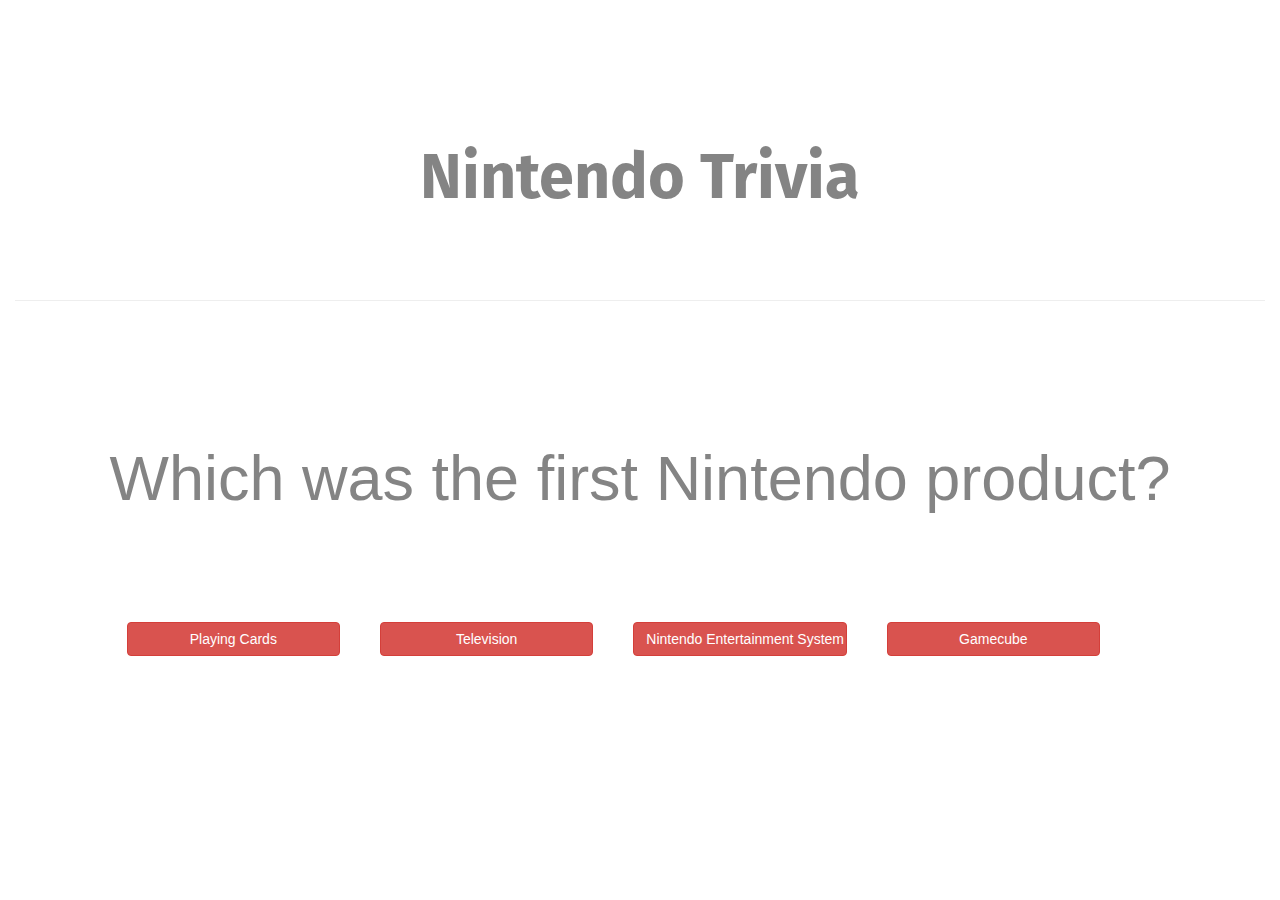
==== index.html @ 6477d1a8 "html done, js mostly finished" ====
<!DOCTYPE html>
<html lang="en-us">

<head>
  <meta charset="UTF-8">
  <title>Trivia Time</title>

  <!-- Reset CSS Stylesheet -->
  <link rel="stylesheet" type="text/css" href="./assets/css/reset.css">

  <!-- Bootstrap Stylesheet -->
  <link rel="stylesheet" href="https://maxcdn.bootstrapcdn.com/bootstrap/3.3.7/css/bootstrap.min.css" integrity="sha384-BVYiiSIFeK1dGmJRAkycuHAHRg32OmUcww7on3RYdg4Va+PmSTsz/K68vbdEjh4u" crossorigin="anonymous">

  <!-- CSS Stylesheet -->
  <link rel="stylesheet" type="text/css" href="./assets/css/style.css">

  <!-- Google Fonts -->
  <link href="https://fonts.googleapis.com/css?family=Share:700" rel="stylesheet">
  <link href="https://fonts.googleapis.com/css?family=Fira+Sans:400,900" rel="stylesheet">

  <!-- jQuery -->
  <script src="https://cdnjs.cloudflare.com/ajax/libs/jquery/3.2.1/jquery.min.js"></script>

</head>

<body>

  <Div class="container-fluid">

    <!-- Headline Text -->
    <div class="jumbotron">
      <div class="container text-center">
        <h1 class="header"> Nintendo Trivia </h1>
      </div>
    </div>
    <div id="correct"></div>
    <!-- Timer Box -->
    <div>

      <hr>
      <div id="timer"></div>
    </div>

    <div class="jumbotron" align="center" id="question">
    </div>
      <div class="row">
        <div class="col-md-1"></div>
        <div class="col-md-2 btn btn-danger" id="button1"></div>
        <div class="col-md-2 btn btn-danger" id="button2"></div>
        <div class="col-md-2 btn btn-danger" id="button3"></div>
        <div class="col-md-2 btn btn-danger" id="button4"></div>

      </div>
    </div>
  </div>
    <!-- Question Box HTML -->
    <!-- <div class="row qBox" align="center">
      <h1 class="qTitle"> Question 1 </h1>
      <hr>
      <p> Which was the first Nintendo product? (playing cards)
      </p>
      <div>
        <form>
        <input type="radio" id="q1ch1" name="q1" value="Nintendo Entertainment System">
          <label for="q1ch1">Nintendo Entertainment System </label>

        <input type="radio" id="q1ch2" name="q1" value="playing Cards">
          <label for="q1ch2">Playing Cards </label>

        <input type="radio" id="q1ch3" name="q1" value="Television">
          <label for="q1ch3">Television </label>

        <input type="radio" id="q1ch4" name="q1" value="GameCube">
          <label for="q1ch4">Gamecube</label>
        </form>
      </div>

    </div>

    <div class="row qBox" align="center">
      <h1 class="qTitle"> Question 2 </h1>
      <hr>
      <p> The Nintendo Entertainment System was released in the US in what year? (1985)
      </p>
      <div>
        <input type="radio" id="q2ch1" name="q2" value="1976">
          <label for="q2ch1">1976 </label>

        <input type="radio" id="q2ch2" name="q2" value="1987">
          <label for="q2ch2">1987 </label>

        <input type="radio" id="q2ch3" name="q2" value="1984">
          <label for="q2ch3">1984 </label>

        <input type="radio" id="q2ch4" name="q2" value="1985">
          <label for="q2ch4">1985</label>
      </div>
    </div>

    <div class="row qBox" align="center">
      <h1 class="qTitle"> Question 3 </h1>
      <hr>
      <p> which of these is the oldest Nintendo console? (gamecube)
      </p>
      <div>
        <input type="radio" id="q3ch1" name="q3" value="Gamecube">
          <label for="q3ch1">Gamecube </label>

        <input type="radio" id="q3ch2" name="q3" value="3DS">
          <label for="q3ch2">3DS</label>

        <input type="radio" id="q3ch3" name="q3" value="wii">
          <label for="q3ch3">Wii</label>

        <input type="radio" id="q3ch4" name="q3" value="Switch">
          <label for="q3ch4">Switch</label>
      </div>
    </div>

    <div class="row qBox" align="center">
      <h1 class="qTitle"> Question 4 </h1>
      <hr>
      <p> Which of these is not a Nintendo Console? (dreamcast)
      </p>
      <div>
        <input type="radio" id="q4ch1" name="q4" value="SNES">
          <label for="q4ch1">Super Nintendo Entertainment System</label>

        <input type="radio" id="q4ch2" name="q4" value="Gameboy">
          <label for="q4ch2"> Gameboy </label>

        <input type="radio" id="q4ch3" name="q4" value="Famicom Disk System">
          <label for="q4ch3">Famicom Disk Systemt</label>

        <input type="radio" id="q4ch4" name="q4" value="dreamcast">
          <label for="q4ch4">Dreamcast</label>
      </div>
    </div>

    <div class="row qBox" align="center">
      <h1 class="qTitle"> Question 5 </h1>
      <hr>
      <p> The Legend of Zelda was first released on which console (famicom disk system)
      </p>
      <div>
        <input type="radio" id="q5ch1" name="q5" value="NES">
          <label for="q5ch1">Nintendo Entertainment System</label>

        <input type="radio" id="q5ch2" name="q5" value="GameCube">
          <label for="q5ch2"> Gameube </label>

        <input type="radio" id="q5ch3" name="q5" value="famicom">
          <label for="q5ch3"> Famicom Disk System </label>

        <input type="radio" id="q5ch4" name="q5" value="SNES">
          <label for="q5ch4">Super Nintendo</label>
      </div>
    </div>

    <div class="row qBox" align="center">
      <h1 class="qTitle"> Question 6 </h1>
      <hr>
      <p> How many Super Mario World Games are there? (21)
      </p>
      <div>
        <input type="radio" id="q6ch1" name="q6" value="12">
          <label for="q6ch1"> 12 </label>

        <input type="radio" id="q6ch2" name="q6" value="19">
          <label for="q6ch2">19 </label>

        <input type="radio" id="q6ch3" name="q6" value="26">
          <label for="q6ch3">26 </label>

        <input type="radio" id="q6ch4" name="q6" value="21">
          <label for="q6ch4">21</label>
      </div>
    </div>

    <div class="row qBox" align="center">
      <h1 class="qTitle"> Question 7 </h1>
      <hr>
      <p> Super Smash Bros features characters from how many different Nintendo Games? (9)
        <div>
          <input type="radio" id="q7ch1" name="q7" value="6">
            <label for="q7ch1">6 </label>

          <input type="radio" id="q7ch2" name="q7" value="12">
            <label for="q7ch2">12 </label>

          <input type="radio" id="q7ch3" name="q7" value="9">
            <label for="q7ch3">9</label>

          <input type="radio" id="q7ch4" name="q7" value="16">
            <label for="q7ch4">16</label>
        </div>
      </p>
    </div>

    <div class="row qBox" align="center">
      <h1 class="qTitle"> Question 8 </h1>
      <hr>
      <p> Mario's brother's name is ________. (Luigi)
      </p>
      <div>
        <input type="radio" id="q8ch1" name="q8" value="Luigi">
          <label for="q8ch1">Luigi </label>

        <input type="radio" id="q8ch2" name="q8" value="wario">
          <label for="q2ch2">Wario </label>

        <input type="radio" id="q8ch3" name="q8" value="link">
          <label for="q8ch3">Link </label>

        <input type="radio" id="q8ch4" name="q8" value="yoshi">
          <label for="q8ch4">Yoshi</label>
      </div>
    </div>

    <div class="row qBox" align="center">
      <h1 class="qTitle"> Question 9 </h1>
      <hr>
      <p> The first savable video game was a Nintendo game, which one was it? (Legend of Zelda)
      </p>
      <div>
        <input type="radio" id="q9ch1" name="q9" value="Legend of Zelda">
          <label for="q9ch1">Legend of Zelda </label>

        <input type="radio" id="q9ch2" name="q9" value="Link to the Past">
          <label for="q9ch2">Legend of Zelda: Link to the Past </label>

        <input type="radio" id="q9ch3" name="q9" value="Super Mario Bros">
          <label for="q9ch3">Super Mario Bros </label>

        <input type="radio" id="q9ch4" name="q9" value="Duck Hunt">
          <label for="q9ch4">Duck Hunt</label>
      </div>
    </div>

    <div class="row qBox" align="center">
      <h1 class="qTitle"> Question 10 </h1>
      <hr>
      <p> What Year was the Nintendo Corporation founded? (1889)
      </p>
      <div>
        <input type="radio" id="q10ch1" name="q10" value="1976">
          <label for="q10ch1">1976 </label>

        <input type="radio" id="q10ch2" name="q10" value="1987">
          <label for="q10ch2">1987 </label>

        <input type="radio" id="q10ch3" name="q10" value="1889">
          <label for="q10ch3">1889</label>

        <input type="radio" id="q10ch4" name="q10" value="1957">
          <label for="q10ch4">157</label>
      </div>
    </div> -->
  </div>




  <script type="text/javascript" src="./assets/javascript/game.js"></script>

</body>

</html>
---- assets/css/style.css ----
body{

  /* Background Image Formatting */

  background-image: url("/Users/jessica/apps/trivia-game/assets/images/background.jpg");
  height:500px;
  background-attachment: fixed;
  background-position: center;
  background-repeat: no-repeat;
  background-size: cover;
}

/* header image formatting */
.jumbotron{
  margin-top: 75px;
  background: white;
  opacity: .6;
  width: 100%;
  height: 50%;
}

.header{
  font-family: 'Fira Sans', sans-serif;
  font-weight: 700;
  font-size: 150%;
}

/* Question Box Formatting */
.btn{
  margin:20px;
}
}

p{
  color: lightgray;
  font-family: 'Fira Sans', sans-serif;
  font-size: 20px;
}
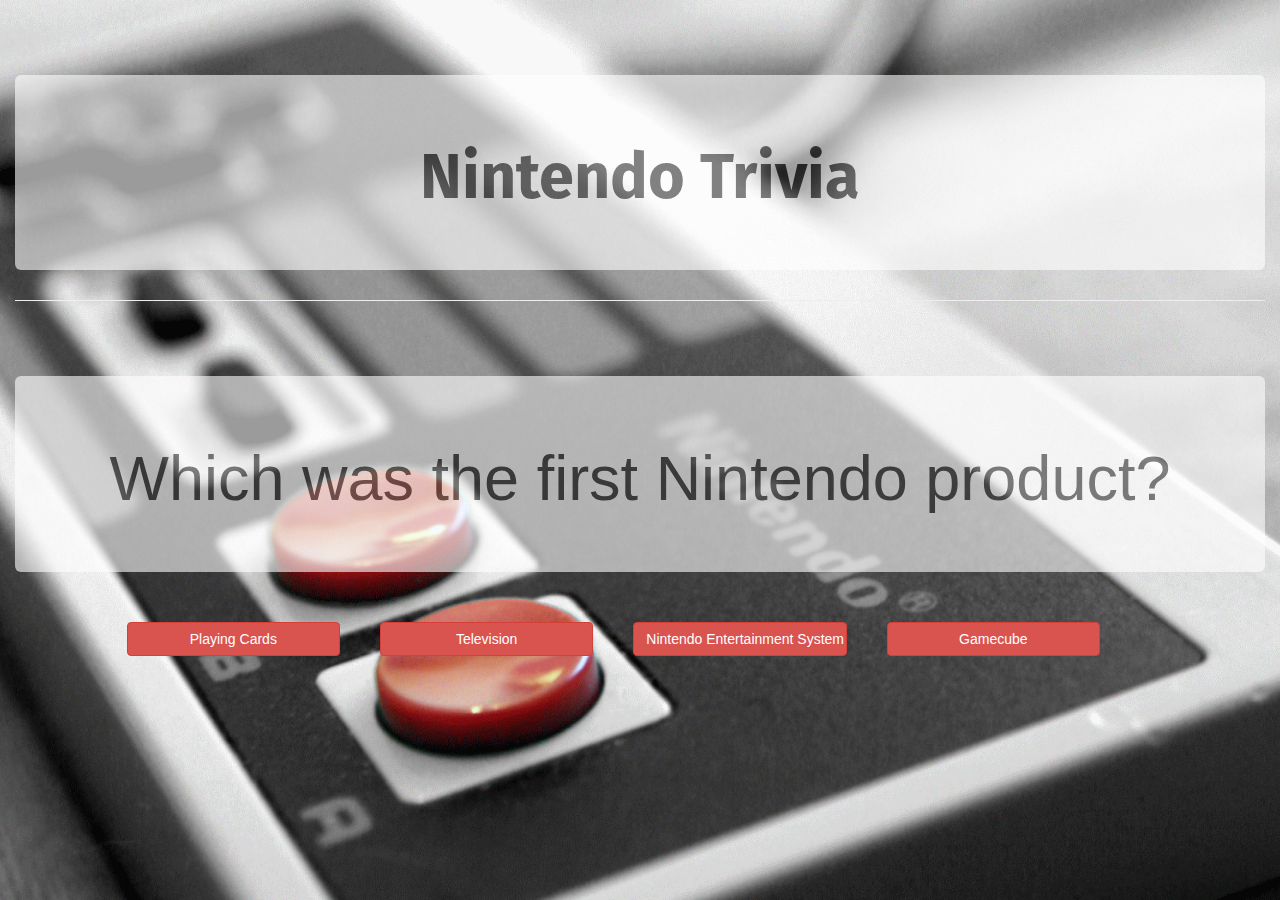
==== commit 585e2e37: "formatting update" ====
--- a/index.html
+++ b/index.html
@@ -43,219 +43,16 @@
 
     <div class="jumbotron" align="center" id="question">
     </div>
-      <div class="row">
-        <div class="col-md-1"></div>
-        <div class="col-md-2 btn btn-danger" id="button1"></div>
-        <div class="col-md-2 btn btn-danger" id="button2"></div>
-        <div class="col-md-2 btn btn-danger" id="button3"></div>
-        <div class="col-md-2 btn btn-danger" id="button4"></div>
+    <div class="row">
+      <div class="col-md-1"></div>
+      <div class="col-md-2 btn btn-danger" id="button1"></div>
+      <div class="col-md-2 btn btn-danger" id="button2"></div>
+      <div class="col-md-2 btn btn-danger" id="button3"></div>
+      <div class="col-md-2 btn btn-danger" id="button4"></div>
 
-      </div>
     </div>
   </div>
-    <!-- Question Box HTML -->
-    <!-- <div class="row qBox" align="center">
-      <h1 class="qTitle"> Question 1 </h1>
-      <hr>
-      <p> Which was the first Nintendo product? (playing cards)
-      </p>
-      <div>
-        <form>
-        <input type="radio" id="q1ch1" name="q1" value="Nintendo Entertainment System">
-          <label for="q1ch1">Nintendo Entertainment System </label>
-
-        <input type="radio" id="q1ch2" name="q1" value="playing Cards">
-          <label for="q1ch2">Playing Cards </label>
-
-        <input type="radio" id="q1ch3" name="q1" value="Television">
-          <label for="q1ch3">Television </label>
-
-        <input type="radio" id="q1ch4" name="q1" value="GameCube">
-          <label for="q1ch4">Gamecube</label>
-        </form>
-      </div>
-
-    </div>
-
-    <div class="row qBox" align="center">
-      <h1 class="qTitle"> Question 2 </h1>
-      <hr>
-      <p> The Nintendo Entertainment System was released in the US in what year? (1985)
-      </p>
-      <div>
-        <input type="radio" id="q2ch1" name="q2" value="1976">
-          <label for="q2ch1">1976 </label>
-
-        <input type="radio" id="q2ch2" name="q2" value="1987">
-          <label for="q2ch2">1987 </label>
-
-        <input type="radio" id="q2ch3" name="q2" value="1984">
-          <label for="q2ch3">1984 </label>
-
-        <input type="radio" id="q2ch4" name="q2" value="1985">
-          <label for="q2ch4">1985</label>
-      </div>
-    </div>
-
-    <div class="row qBox" align="center">
-      <h1 class="qTitle"> Question 3 </h1>
-      <hr>
-      <p> which of these is the oldest Nintendo console? (gamecube)
-      </p>
-      <div>
-        <input type="radio" id="q3ch1" name="q3" value="Gamecube">
-          <label for="q3ch1">Gamecube </label>
-
-        <input type="radio" id="q3ch2" name="q3" value="3DS">
-          <label for="q3ch2">3DS</label>
-
-        <input type="radio" id="q3ch3" name="q3" value="wii">
-          <label for="q3ch3">Wii</label>
-
-        <input type="radio" id="q3ch4" name="q3" value="Switch">
-          <label for="q3ch4">Switch</label>
-      </div>
-    </div>
-
-    <div class="row qBox" align="center">
-      <h1 class="qTitle"> Question 4 </h1>
-      <hr>
-      <p> Which of these is not a Nintendo Console? (dreamcast)
-      </p>
-      <div>
-        <input type="radio" id="q4ch1" name="q4" value="SNES">
-          <label for="q4ch1">Super Nintendo Entertainment System</label>
-
-        <input type="radio" id="q4ch2" name="q4" value="Gameboy">
-          <label for="q4ch2"> Gameboy </label>
-
-        <input type="radio" id="q4ch3" name="q4" value="Famicom Disk System">
-          <label for="q4ch3">Famicom Disk Systemt</label>
-
-        <input type="radio" id="q4ch4" name="q4" value="dreamcast">
-          <label for="q4ch4">Dreamcast</label>
-      </div>
-    </div>
-
-    <div class="row qBox" align="center">
-      <h1 class="qTitle"> Question 5 </h1>
-      <hr>
-      <p> The Legend of Zelda was first released on which console (famicom disk system)
-      </p>
-      <div>
-        <input type="radio" id="q5ch1" name="q5" value="NES">
-          <label for="q5ch1">Nintendo Entertainment System</label>
-
-        <input type="radio" id="q5ch2" name="q5" value="GameCube">
-          <label for="q5ch2"> Gameube </label>
-
-        <input type="radio" id="q5ch3" name="q5" value="famicom">
-          <label for="q5ch3"> Famicom Disk System </label>
-
-        <input type="radio" id="q5ch4" name="q5" value="SNES">
-          <label for="q5ch4">Super Nintendo</label>
-      </div>
-    </div>
-
-    <div class="row qBox" align="center">
-      <h1 class="qTitle"> Question 6 </h1>
-      <hr>
-      <p> How many Super Mario World Games are there? (21)
-      </p>
-      <div>
-        <input type="radio" id="q6ch1" name="q6" value="12">
-          <label for="q6ch1"> 12 </label>
-
-        <input type="radio" id="q6ch2" name="q6" value="19">
-          <label for="q6ch2">19 </label>
-
-        <input type="radio" id="q6ch3" name="q6" value="26">
-          <label for="q6ch3">26 </label>
-
-        <input type="radio" id="q6ch4" name="q6" value="21">
-          <label for="q6ch4">21</label>
-      </div>
-    </div>
-
-    <div class="row qBox" align="center">
-      <h1 class="qTitle"> Question 7 </h1>
-      <hr>
-      <p> Super Smash Bros features characters from how many different Nintendo Games? (9)
-        <div>
-          <input type="radio" id="q7ch1" name="q7" value="6">
-            <label for="q7ch1">6 </label>
-
-          <input type="radio" id="q7ch2" name="q7" value="12">
-            <label for="q7ch2">12 </label>
-
-          <input type="radio" id="q7ch3" name="q7" value="9">
-            <label for="q7ch3">9</label>
-
-          <input type="radio" id="q7ch4" name="q7" value="16">
-            <label for="q7ch4">16</label>
-        </div>
-      </p>
-    </div>
-
-    <div class="row qBox" align="center">
-      <h1 class="qTitle"> Question 8 </h1>
-      <hr>
-      <p> Mario's brother's name is ________. (Luigi)
-      </p>
-      <div>
-        <input type="radio" id="q8ch1" name="q8" value="Luigi">
-          <label for="q8ch1">Luigi </label>
-
-        <input type="radio" id="q8ch2" name="q8" value="wario">
-          <label for="q2ch2">Wario </label>
-
-        <input type="radio" id="q8ch3" name="q8" value="link">
-          <label for="q8ch3">Link </label>
-
-        <input type="radio" id="q8ch4" name="q8" value="yoshi">
-          <label for="q8ch4">Yoshi</label>
-      </div>
-    </div>
-
-    <div class="row qBox" align="center">
-      <h1 class="qTitle"> Question 9 </h1>
-      <hr>
-      <p> The first savable video game was a Nintendo game, which one was it? (Legend of Zelda)
-      </p>
-      <div>
-        <input type="radio" id="q9ch1" name="q9" value="Legend of Zelda">
-          <label for="q9ch1">Legend of Zelda </label>
-
-        <input type="radio" id="q9ch2" name="q9" value="Link to the Past">
-          <label for="q9ch2">Legend of Zelda: Link to the Past </label>
-
-        <input type="radio" id="q9ch3" name="q9" value="Super Mario Bros">
-          <label for="q9ch3">Super Mario Bros </label>
-
-        <input type="radio" id="q9ch4" name="q9" value="Duck Hunt">
-          <label for="q9ch4">Duck Hunt</label>
-      </div>
-    </div>
-
-    <div class="row qBox" align="center">
-      <h1 class="qTitle"> Question 10 </h1>
-      <hr>
-      <p> What Year was the Nintendo Corporation founded? (1889)
-      </p>
-      <div>
-        <input type="radio" id="q10ch1" name="q10" value="1976">
-          <label for="q10ch1">1976 </label>
-
-        <input type="radio" id="q10ch2" name="q10" value="1987">
-          <label for="q10ch2">1987 </label>
-
-        <input type="radio" id="q10ch3" name="q10" value="1889">
-          <label for="q10ch3">1889</label>
-
-        <input type="radio" id="q10ch4" name="q10" value="1957">
-          <label for="q10ch4">157</label>
-      </div>
-    </div> -->
+  </div>
   </div>
 
 
--- a/assets/css/style.css
+++ b/assets/css/style.css
@@ -2,7 +2,7 @@
 
   /* Background Image Formatting */
 
-  background-image: url("/Users/jessica/apps/trivia-game/assets/images/background.jpg");
+  background-image: url("../images/background.jpg");
   height:500px;
   background-attachment: fixed;
   background-position: center;
